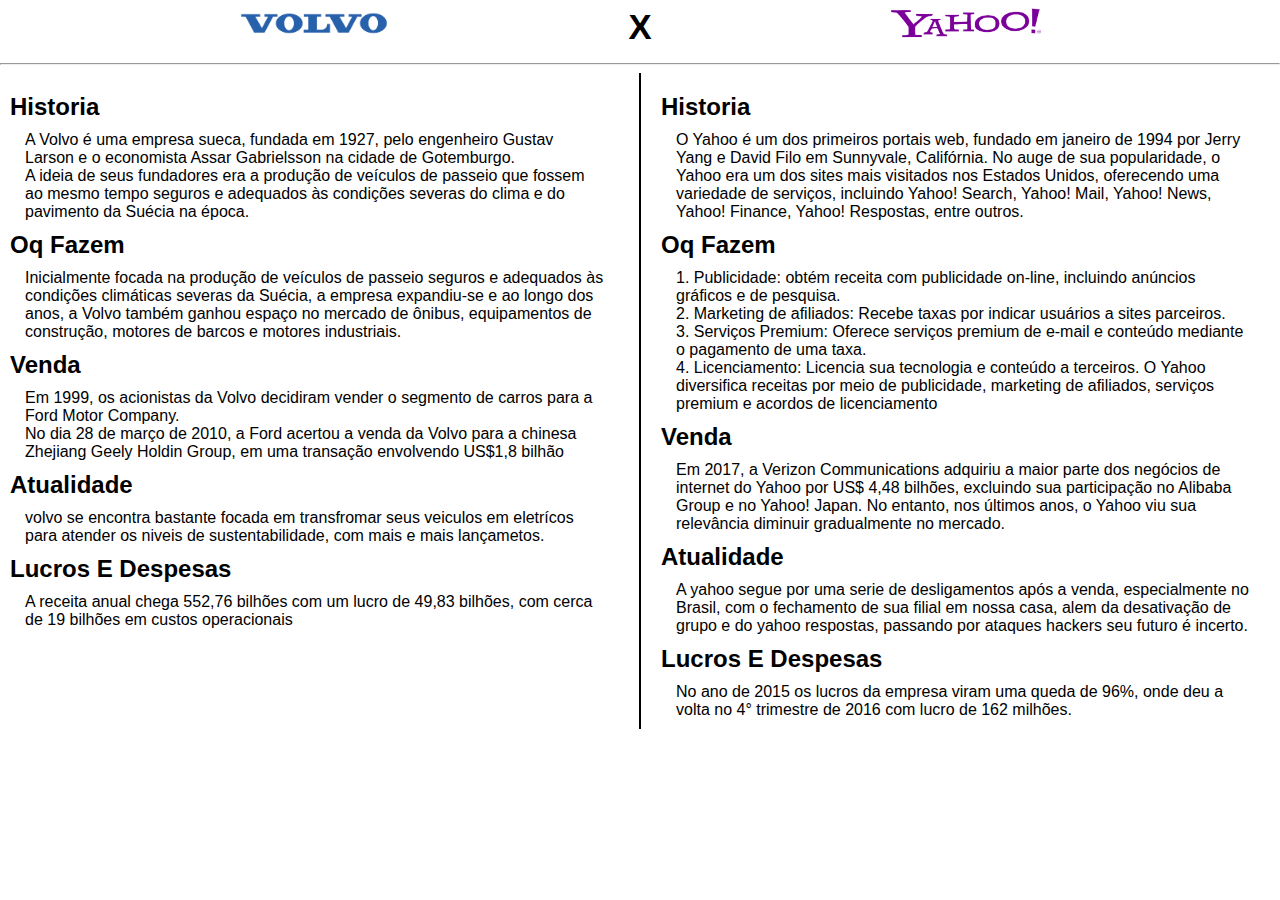
==== index.html @ 8c3ad7b5 "inital commit" ====
<!DOCTYPE html>
<html lang="pt-br">
<head>
    <meta charset="UTF-8">
    <meta name="viewport" content="width=device-width, initial-scale=1.0">
    <title>Volov x yahoo</title>
    <link rel="stylesheet" href="styles/index.css">
    
    <script src="scripts/index.js"></script>
</head>
<body>
    <h1>
        <div><img src="image/volvo.png" alt="" srcset="" id="volvo"></div>
        <div class="versus">X</div>
        <div><img src="image/yahoo.png"
            id="yahoo"></div>
    </h1><hr>
    <div class="container-main">
        <section>
            <h2 class="Sub-title">historia</h2>
            <div class="text">

        A Volvo é uma empresa sueca, fundada em 1927, pelo engenheiro Gustav Larson e o economista Assar
        Gabrielsson na cidade de Gotemburgo.<br>
A ideia de seus fundadores era a produção de veículos de passeio que fossem ao mesmo tempo
seguros e adequados às condições severas do clima e do pavimento da Suécia na época.<br>

            </div>
            <h2 class="Sub-title">oq fazem</h2>
            <div class="text">
                Inicialmente focada na produção de
                veículos de passeio seguros e adequados às condições climáticas severas da Suécia, a
                empresa expandiu-se e
ao longo dos anos, a Volvo também ganhou espaço no mercado de ônibus, equipamentos de construção,
motores de barcos e motores industriais.

            </div>
            <h2 class="Sub-title">Venda</h2>
            <div class="text">
                Em 1999, os acionistas da Volvo decidiram vender o segmento de carros para a
                Ford Motor Company. <br>
                No dia 28 de março de 2010, a Ford acertou a venda da Volvo para a chinesa Zhejiang Geely Holdin
Group, em uma transação envolvendo US$1,8 bilhão
                
            </div>
            <h2 class="Sub-title">Atualidade</h2>
            <div class="text">
                <A></A> volvo se encontra bastante focada em transfromar seus veiculos em eletrícos para atender os niveis de sustentabilidade, com mais e mais lançametos. <br>
                
            </div>
            <h2 class="Sub-title">Lucros e despesas</h2>
            <div class="text">
                A receita anual chega  552,76 bilhões com um lucro de 49,83 bilhões, com cerca de 19 bilhões em custos operacionais
            </div>
        </section>
        <div class="linha"></div>
        <section>
            <h2 class="Sub-title">historia</h2>
            <div class="text">
                O Yahoo é um dos primeiros portais web, fundado em janeiro de 1994 por Jerry
Yang e David Filo em Sunnyvale, Califórnia. No auge de sua popularidade, o Yahoo era um
dos sites mais visitados nos Estados Unidos, oferecendo uma variedade de serviços,
incluindo Yahoo! Search, Yahoo! Mail, Yahoo! News, Yahoo! Finance, Yahoo! Respostas,
entre outros.
            </div>
            <h2 class="Sub-title">oq fazem</h2>
            <div class="text">
                 1. Publicidade: obtém receita com publicidade on-line, incluindo anúncios gráficos e de pesquisa. 
                 <br>2. Marketing de afiliados: Recebe taxas por indicar usuários a sites parceiros. <br>3. Serviços Premium: Oferece serviços premium de e-mail e conteúdo mediante o pagamento de uma taxa. <br>4. Licenciamento: Licencia sua tecnologia e conteúdo a terceiros. O Yahoo diversifica receitas por meio de publicidade, marketing de afiliados, serviços premium e acordos de licenciamento
            </div>
            <h2 class="Sub-title">Venda</h2>
            <div class="text">
                Em 2017, a Verizon Communications adquiriu a maior parte dos negócios de internet
                do Yahoo por US$ 4,48 bilhões, excluindo sua participação no Alibaba Group e no Yahoo!
                Japan. No entanto, nos últimos anos, o Yahoo viu sua relevância diminuir gradualmente no
                mercado.
            </div>
            <h2 class="Sub-title">Atualidade</h2>
            <div class="text">
                A yahoo segue por uma serie de desligamentos após a venda, especialmente no Brasil, com o fechamento de sua filial em nossa casa, alem da desativação de grupo e do yahoo respostas, passando por ataques hackers seu futuro é incerto.
            </div>
            <h2 class="Sub-title">Lucros e despesas</h2>
            <div class="text">
                No ano de 2015 os lucros da empresa viram uma queda de 96%, onde deu a volta no 4° trimestre de 2016 com lucro de 162 milhões.
            </div>
            
        </section>
    </div>
</body>
</html>
---- styles/index.css ----
body {
    margin: 0;
    padding: 0;
    width: 100vw;
    height: 100vh;
}

h1 {
    display: flex;
    flex-direction: row;
    justify-content: center;
    align-items: center;
    justify-content: space-evenly;
}

h1 {
    margin: 0;
}

h1 img {
    width: 150px;
    -o-object-fit: cover;
    object-fit: cover;
    -o-object-position: center;
    object-position: center
}

.versus {
    font-size: 26pt;
    font-family: 'Franklin Gothic Medium', 'Arial Narrow', Arial, sans-serif;
}

.container-main {
    display: flex;
    gap: 10px;
    justify-content: center;
}

.container-main>section {
    width: 100%;
    padding: 10px;
}

.linha {
    height: auto;
    border-left: solid 2px black;
}

.Sub-title {
    text-align: start;
    padding: 10px 0 10px 0;
    margin: 0;
    font-family: Arial, Helvetica, sans-serif;
    text-transform: capitalize;
}

.text {
    font-family: Arial, Helvetica, sans-serif;
    padding: 0 15px 0 15px;
    font-size: 12pt;
}
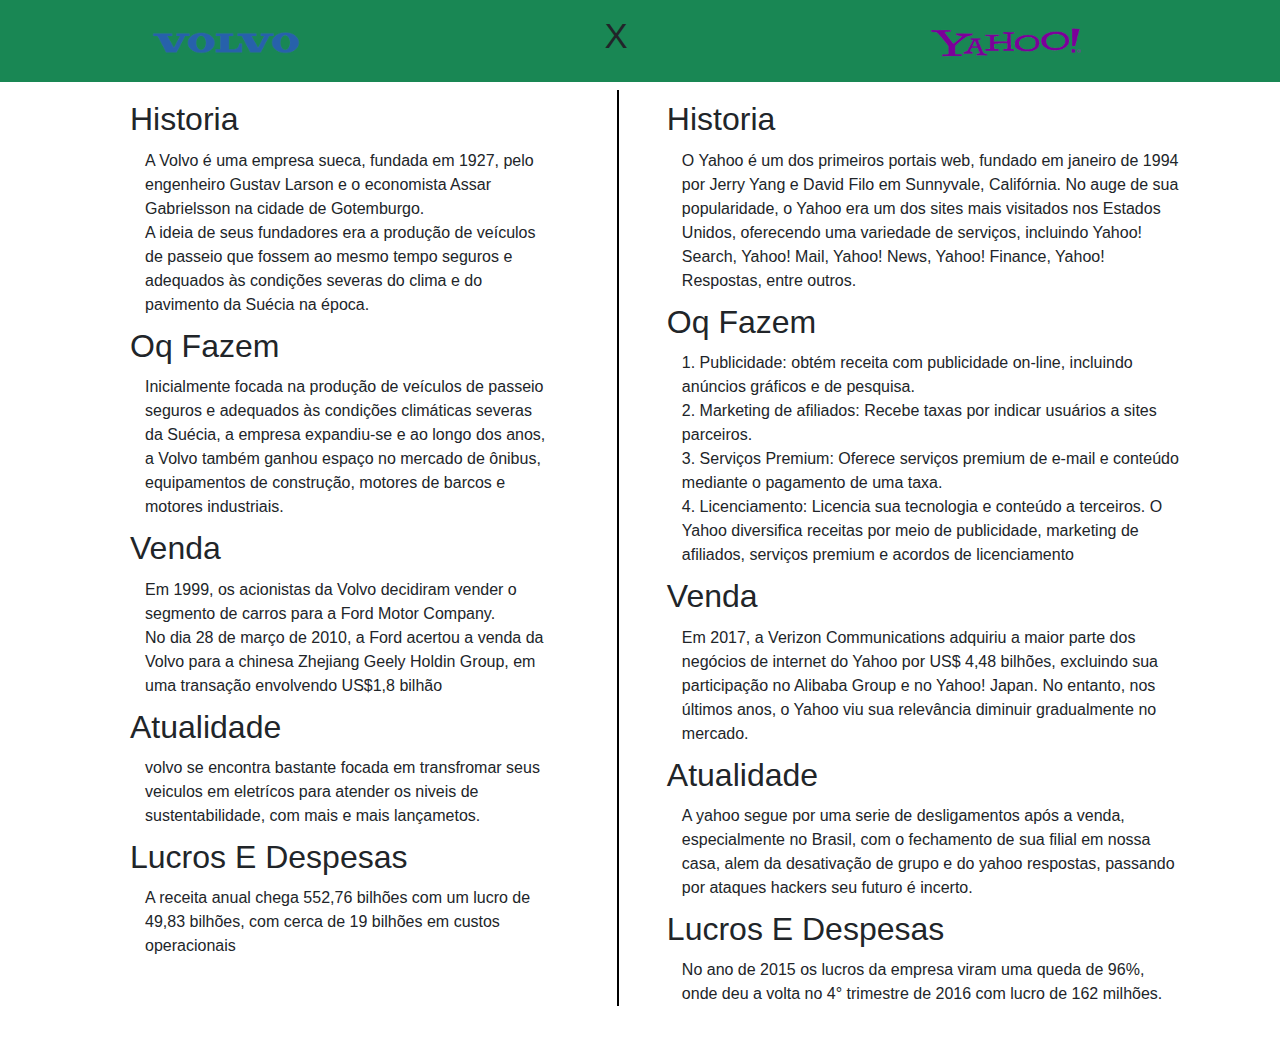
==== commit de06f40b: "Add bootstrap" ====
--- a/index.html
+++ b/index.html
@@ -5,18 +5,18 @@
     <meta name="viewport" content="width=device-width, initial-scale=1.0">
     <title>Volov x yahoo</title>
     <link rel="stylesheet" href="styles/index.css">
-    
+    <link href="https://cdn.jsdelivr.net/npm/bootstrap@5.3.3/dist/css/bootstrap.min.css" rel="stylesheet" integrity="sha384-QWTKZyjpPEjISv5WaRU9OFeRpok6YctnYmDr5pNlyT2bRjXh0JMhjY6hW+ALEwIH" crossorigin="anonymous">
     <script src="scripts/index.js"></script>
 </head>
-<body>
-    <h1>
+<body class=".bg-light">
+    <h1 class="justify-content-around d-flex bg-success pt-3 pb-3">
         <div><img src="image/volvo.png" alt="" srcset="" id="volvo"></div>
         <div class="versus">X</div>
-        <div><img src="image/yahoo.png"
+        <div class="pe-5"><img src="image/yahoo.png"
             id="yahoo"></div>
-    </h1><hr>
-    <div class="container-main">
-        <section>
+    </h1>
+    <div class="container d-flex gap-5  pb-5">
+        <section class="ps-5">
             <h2 class="Sub-title">historia</h2>
             <div class="text">
 
@@ -83,8 +83,9 @@
             <div class="text">
                 No ano de 2015 os lucros da empresa viram uma queda de 96%, onde deu a volta no 4° trimestre de 2016 com lucro de 162 milhões.
             </div>
-            
         </section>
+        
     </div>
 </body>
+<script src="https://cdn.jsdelivr.net/npm/bootstrap@5.3.3/dist/js/bootstrap.bundle.min.js" integrity="sha384-YvpcrYf0tY3lHB60NNkmXc5s9fDVZLESaAA55NDzOxhy9GkcIdslK1eN7N6jIeHz" crossorigin="anonymous"></script>
 </html>--- a/styles/index.css
+++ b/styles/index.css
@@ -5,6 +5,7 @@
     height: 100vh;
 }
 
+/* 
 h1 {
     display: flex;
     flex-direction: row;
@@ -16,7 +17,7 @@
 h1 {
     margin: 0;
 }
-
+*/
 h1 img {
     width: 150px;
     -o-object-fit: cover;
@@ -30,6 +31,7 @@
     font-family: 'Franklin Gothic Medium', 'Arial Narrow', Arial, sans-serif;
 }
 
+/* 
 .container-main {
     display: flex;
     gap: 10px;
@@ -40,7 +42,7 @@
     width: 100%;
     padding: 10px;
 }
-
+ */
 .linha {
     height: auto;
     border-left: solid 2px black;
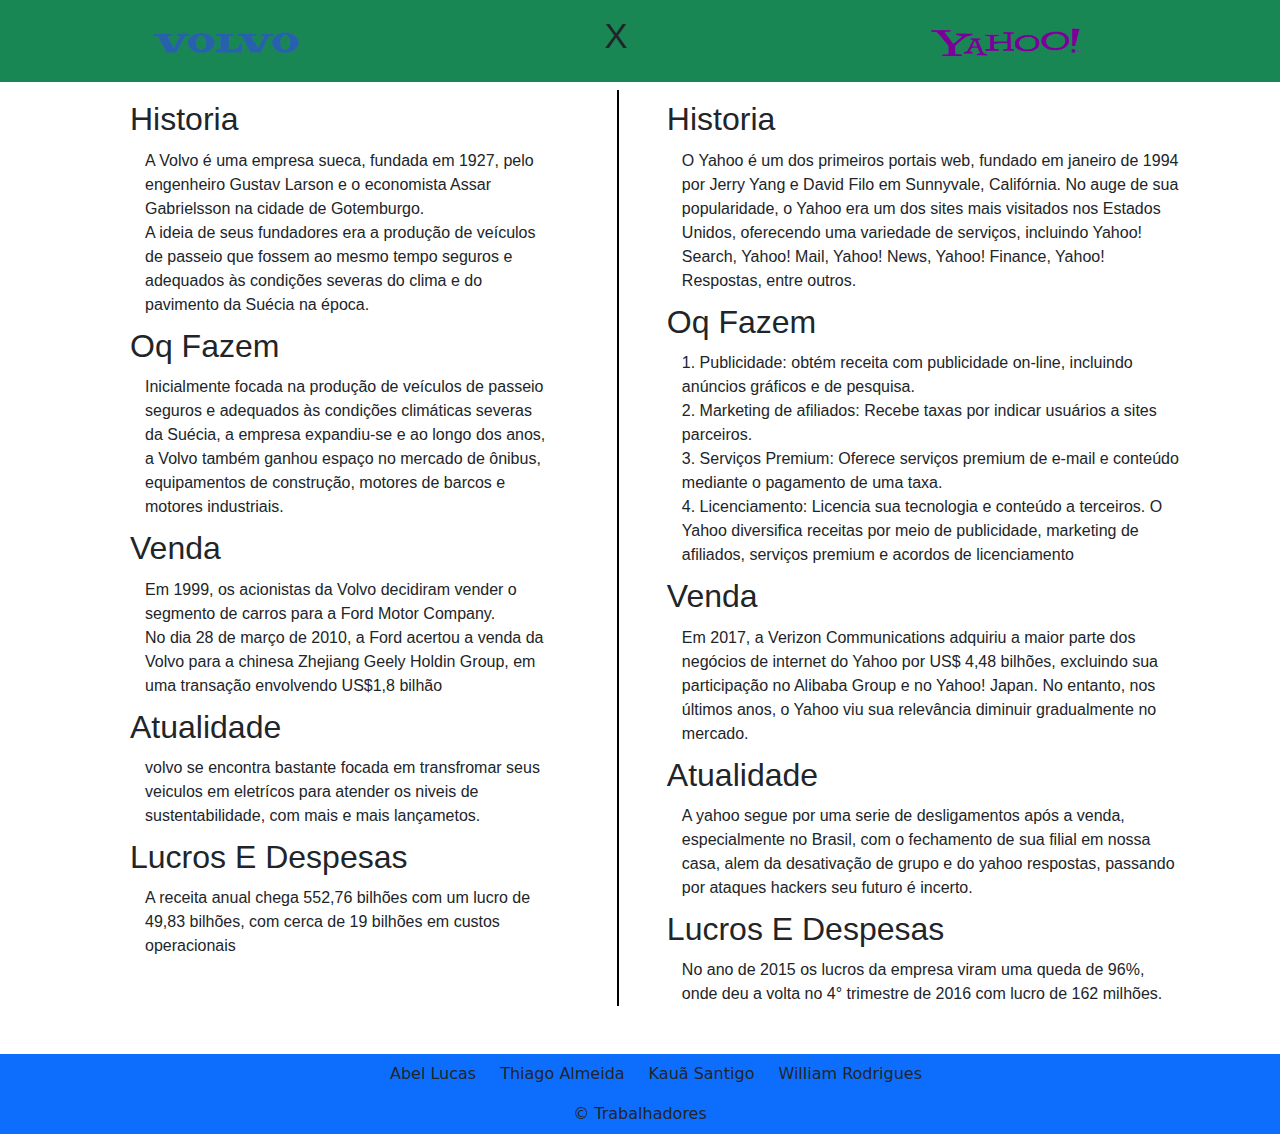
==== commit 6163ce37: "Footer adicionado" ====
--- a/index.html
+++ b/index.html
@@ -86,6 +86,18 @@
         </section>
         
     </div>
+    <footer class="position-relative
+     bg-primary p-2 d-flex flex-column align-items-center" >
+        
+        <ul style="list-style: none;" class="d-flex gap-4">
+            <li>Abel Lucas</li>
+            <li>Thiago Almeida</li>
+            <li>Kauã Santigo</li>
+            <li>William Rodrigues</li>
+        </ul>
+        <div class="">&copy; Trabalhadores</div>
+
+    </footer>
 </body>
 <script src="https://cdn.jsdelivr.net/npm/bootstrap@5.3.3/dist/js/bootstrap.bundle.min.js" integrity="sha384-YvpcrYf0tY3lHB60NNkmXc5s9fDVZLESaAA55NDzOxhy9GkcIdslK1eN7N6jIeHz" crossorigin="anonymous"></script>
 </html>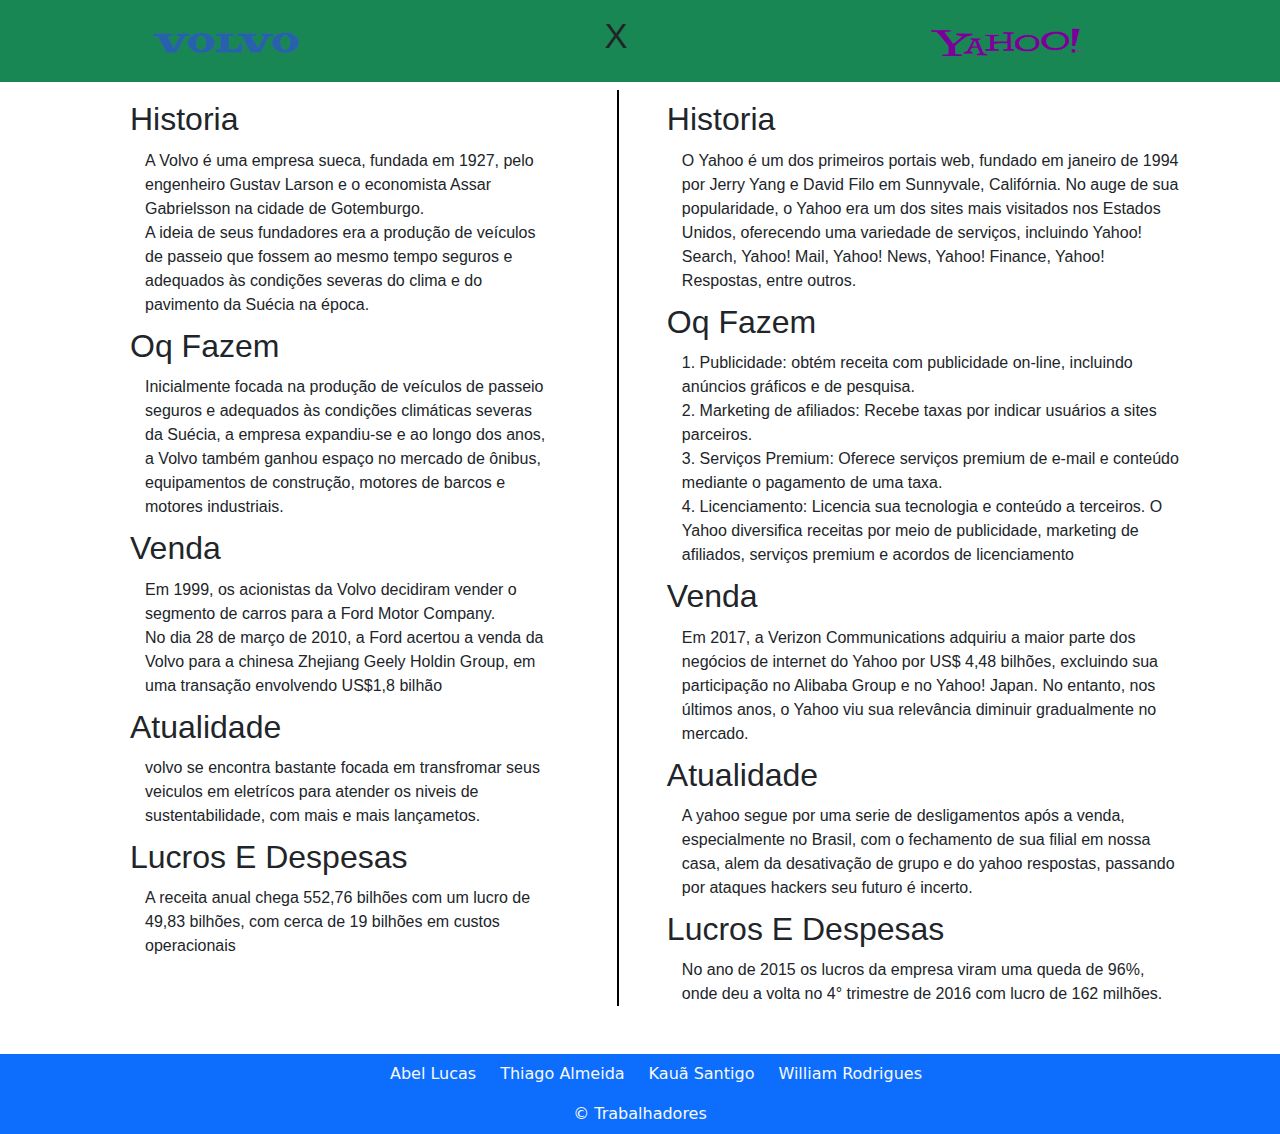
==== commit 9e0bc1fe: "Cor do texto footer" ====
--- a/index.html
+++ b/index.html
@@ -86,7 +86,7 @@
         </section>
         
     </div>
-    <footer class="position-relative
+    <footer class="position-relative text-light
      bg-primary p-2 d-flex flex-column align-items-center" >
         
         <ul style="list-style: none;" class="d-flex gap-4">
